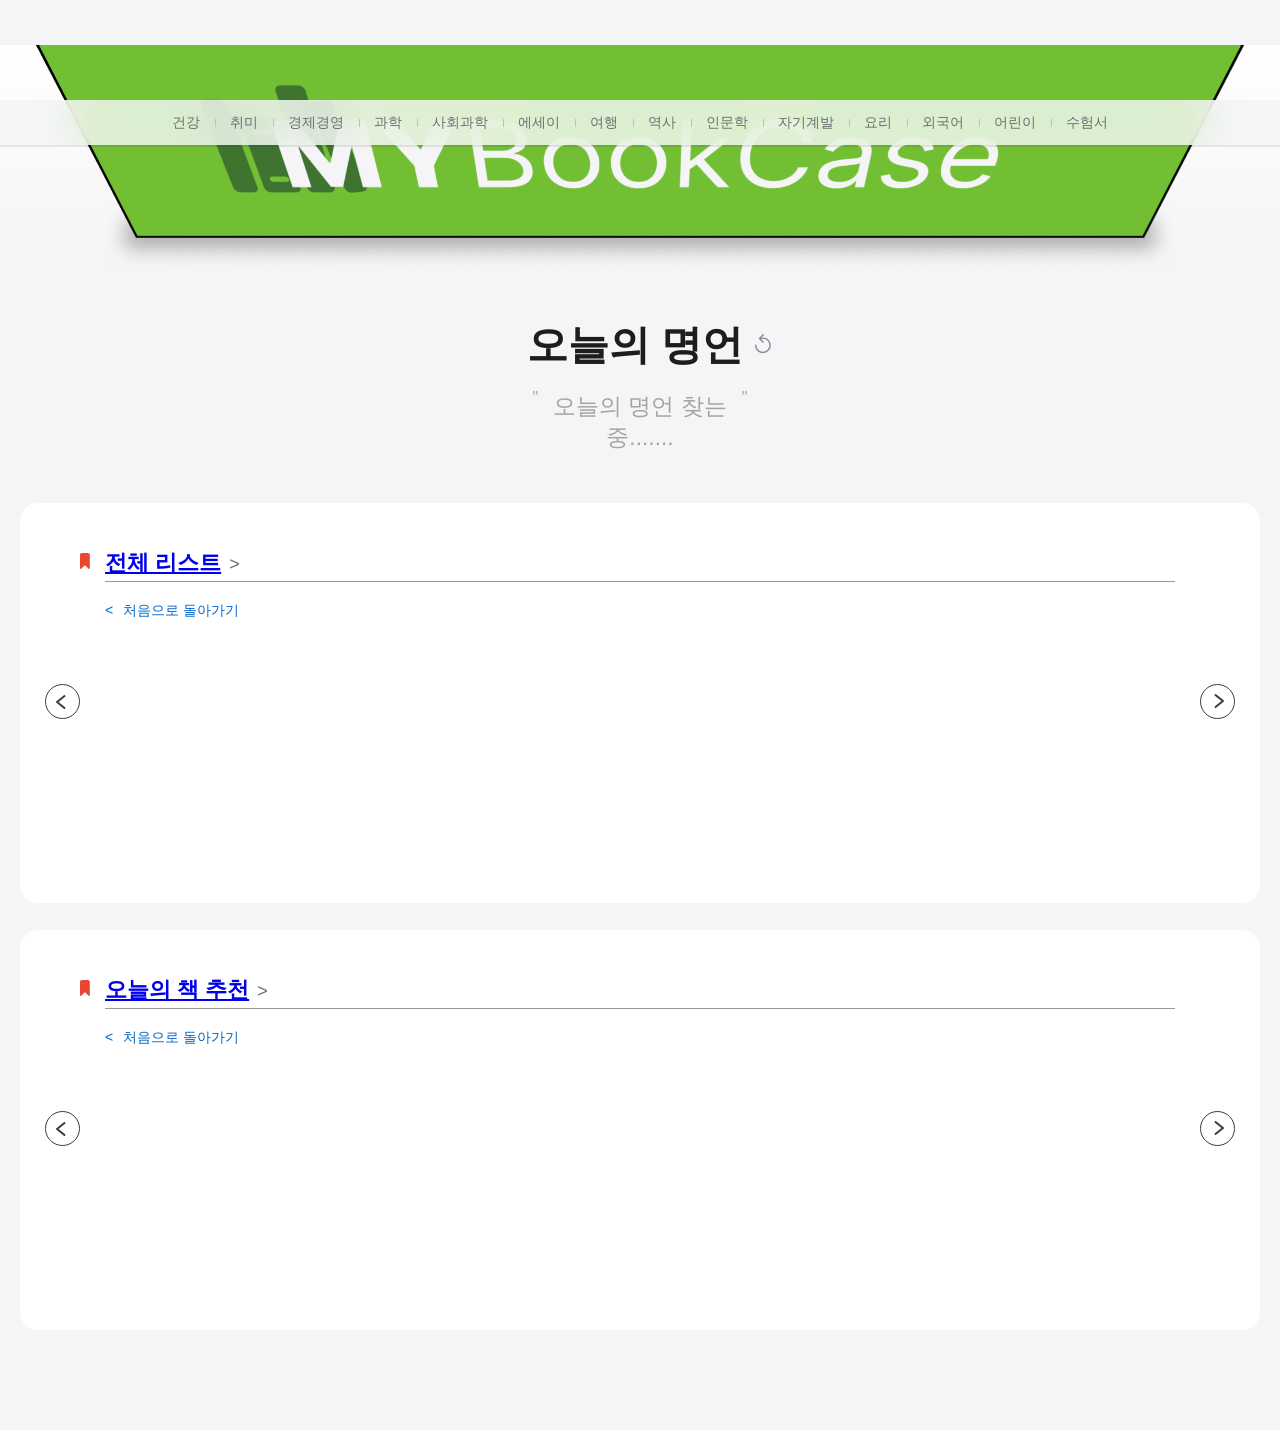
==== html/main.html @ ed0a53ba "first" ====
<!DOCTYPE html>
<html lang="en">
  <head>
    <meta charset="UTF-8" />
    <meta http-equiv="X-UA-Compatible" content="IE=edge" />
    <meta name="viewport" content="width=device-width, initial-scale=1.0" />
    <title>Document</title>
    <link rel="icon" href="../images/Popy.png" />
    <link rel="stylesheet" href="../css/main.css" />
  </head>
  <body>
    <main class="main">
      <!-- category -->
      <nav class="category">
        <ul class="category-list">
          <li class="category-item"><a href="https://www.nl.go.kr/NL/search/openApi/search.do?key=1fcc678ac940549cb24a61ded5ec9453a2924d7475da7cb94de1d5ad53ee8212&kwd=건강">건강</a></li>
          <li class="category-item"><a href="https://www.nl.go.kr/NL/search/openApi/search.do?key=1fcc678ac940549cb24a61ded5ec9453a2924d7475da7cb94de1d5ad53ee8212&kwd=취미">취미</a></li>
          <li class="category-item"><a href="https://www.nl.go.kr/NL/search/openApi/search.do?key=1fcc678ac940549cb24a61ded5ec9453a2924d7475da7cb94de1d5ad53ee8212&kwd=경제경영">경제경영</a></li>
          <li class="category-item"><a href="https://www.nl.go.kr/NL/search/openApi/search.do?key=1fcc678ac940549cb24a61ded5ec9453a2924d7475da7cb94de1d5ad53ee8212&kwd=과학">과학</a></li>
          <li class="category-item"><a href="https://www.nl.go.kr/NL/search/openApi/search.do?key=1fcc678ac940549cb24a61ded5ec9453a2924d7475da7cb94de1d5ad53ee8212&kwd=사회과학">사회과학</a></li>
          <li class="category-item"><a href="https://www.nl.go.kr/NL/search/openApi/search.do?key=1fcc678ac940549cb24a61ded5ec9453a2924d7475da7cb94de1d5ad53ee8212&kwd=에세이">에세이</a></li>
          <li class="category-item"><a href="https://www.nl.go.kr/NL/search/openApi/search.do?key=1fcc678ac940549cb24a61ded5ec9453a2924d7475da7cb94de1d5ad53ee8212&kwd=여행">여행</a></li>
          <li class="category-item"><a href="https://www.nl.go.kr/NL/search/openApi/search.do?key=1fcc678ac940549cb24a61ded5ec9453a2924d7475da7cb94de1d5ad53ee8212&kwd=역사">역사</a></li>
          <li class="category-item"><a href="https://www.nl.go.kr/NL/search/openApi/search.do?key=1fcc678ac940549cb24a61ded5ec9453a2924d7475da7cb94de1d5ad53ee8212&kwd=인문학">인문학</a></li>
          <li class="category-item"><a href="https://www.nl.go.kr/NL/search/openApi/search.do?key=1fcc678ac940549cb24a61ded5ec9453a2924d7475da7cb94de1d5ad53ee8212&kwd=자기계발">자기계발</a></li>
          <li class="category-item"><a href="https://www.nl.go.kr/NL/search/openApi/search.do?key=1fcc678ac940549cb24a61ded5ec9453a2924d7475da7cb94de1d5ad53ee8212&kwd=요리">요리</a></li>
          <li class="category-item"><a href="https://www.nl.go.kr/NL/search/openApi/search.do?key=1fcc678ac940549cb24a61ded5ec9453a2924d7475da7cb94de1d5ad53ee8212&kwd=외국어">외국어</a></li>
          <li class="category-item"><a href="https://www.nl.go.kr/NL/search/openApi/search.do?key=1fcc678ac940549cb24a61ded5ec9453a2924d7475da7cb94de1d5ad53ee8212&kwd=어린이">어린이</a></li>
          <li class="category-item"><a href="https://www.nl.go.kr/NL/search/openApi/search.do?key=1fcc678ac940549cb24a61ded5ec9453a2924d7475da7cb94de1d5ad53ee8212&kwd=수험서">수험서</a></li>
        </ul>
      </nav>
      <!-- intro -->
      <section class="intro">
        <div class="intro-img-box">
          <img class="intro-img" src="../images/intro.png" alt="" />
        </div>
      </section>

      <!-- quote-randomizer -->
      <div class="quote-randomizer">
        <div class="quote-title-box">
          <h4 class="quote-title">오늘의 명언</h4>
          <button class="quote-bt">
            <img src="../images/re-bt.svg" alt="명언 재실행 버튼" />
          </button>
        </div>
        <p class="quote-randomizer-phrase">오늘의 명언 찾는중.......</p>
      </div>
      <!-- booklist -->
      <section class="booklist">
        <article class="booklist-article">
          <div class="booklist-bts">
            <button class="booklist-bt booklist-bt-left" id="left">
              <img src="../images/arrow-left.svg" alt="left-bt" />
            </button>
            <button class="booklist-bt booklist-bt-right" id="right">
              <img src="../images/arrow-right.svg" alt="right-bt" />
            </button>
          </div>
          <img
            class="bookmark-icon"
            src="../images/icon1.svg"
            alt="bookmark-icon"
          />
          <header class="booklist-header">
            <h2 class="booklist-headline"><a href="html/list.html">전체 리스트</a></h2>
          </header>
          <div class="booklist-list">
            <ul class="booklist-slider booklist-sliderAll booklist-all"></ul>
            <!--  -->
            <!-- <li class="booklist-item">
              <div class="booklist-img-box">
                <img class="booklist-img" src="" alt="책 표지" />
                <span class="booklist-sub-title">ddd</span>
              </div>
              <h3 class="booklist-title">조선의 만난 아이슈타인</h3>
              <span class="booklist-author">지은이 : 민태기 지음</span>
            </li> -->
            <!--  -->
          </div>
          <button class="booklist-first" id="all-booklist">
            <span>처음으로 돌아가기</span>
          </button>
        </article>
        <!-- 오늘의 책 추천 -->
        <article class="booklist-article">
          <div class="booklist-bts">
            <button class="booklist-bt booklist-bt-left" id="tleft">
              <img src="../images/arrow-left.svg" alt="left-bt" />
            </button>
            <button class="booklist-bt booklist-bt-right" id="tright">
              <img src="../images/arrow-right.svg" alt="right-bt" />
            </button>
          </div>
          <img
            class="bookmark-icon"
            src="../images/icon1.svg"
            alt="bookmark-icon"
          />
          <header class="booklist-header">
            <h2 class="booklist-headline"><a href="html/wishlist.html">오늘의 책 추천</a></h2>
          </header>
          <div class="booklist-list">
            <ul
              class="booklist-slider booklist-sliderToday booklist-today"
            ></ul>
            <!--  -->
            <!-- <li class="booklist-item">
              <div class="booklist-img-box">
                <img class="booklist-img" src="" alt="책 표지" />
                <span class="booklist-sub-title">ddd</span>
              </div>
              <h3 class="booklist-title">조선의 만난 아이슈타인</h3>
              <span class="booklist-author">지은이 : 민태기 지음</span>
            </li> -->
            <!--  -->
          </div>
          <button class="booklist-first" id="td-booklist">
            <span>처음으로 돌아가기</span>
          </button>
        </article>
      </section>
    </main>
    <script src="../js/main.js"></script>
  </body>
</html>
---- css/main.css ----
* {
  margin: 0;
  padding: 0;
  list-style-type: none;
  font-family: Arial, Helvetica, sans-serif;
}

.main {
  width: 100vw;
  background-color: #f5f5f7;
  padding-bottom: 100px;
}

/* category */
.category {
  height: 45px;
  width: 100vw;
  background-color: #f5f5f7d6;
  backdrop-filter: blur(20px) saturate(1.8);
  -webkit-backdrop-filter: blur(20px) saturate(1.8);
  box-shadow: 0 2px 0 #00000016;
  position: sticky;
  top: 100px;
  z-index: 100;
}

.category-list {
  max-width: 1325px;

  margin: auto;
  height: 100%;
  display: flex;
  justify-content: center;
  width: fit-content;
  align-items: center;
}

/* sojin 추가부분 */
.category-item a {
  text-decoration: none;
  color: #6e6e73;
}

.category-item a:hover {
  color: #1d1d1f;
}

.category-item {
  padding: 0 15px;
  cursor: pointer;
  position: relative;
  font-size: 14px;
  color: #6e6e73;
  transition: color 0.3s ease;
}

.category-item:nth-child(n + 2)::before {
  content: "";
  position: absolute;
  width: 1px;
  height: 8px;
  background-color: #bfbfbf;
  inset: 0;
  right: auto;
  margin: auto;
}

.category-item:hover {
  text-decoration: underline;
  color: #1d1d1f;
}

/* qoute-randomizer */
.quote-randomizer {
  width: fit-content;
  margin: auto;
  margin-top: 50px;
  margin-bottom: 120px;
  display: flex;
  flex-direction: column;
  align-items: center;
}

.quote-title-box {
  display: flex;
  width: fit-content;
  position: relative;
}

.quote-title {
  font-size: 40px;
  color: #4b4b4b;
  margin-right: 10px;
  font-weight: 900;
  color: #1d1d1f;
  margin-bottom: 10px;
}

.quote-bt {
  background: none;
  border: none;
  cursor: pointer;
  transition: transform 0.3s ease;
  display: grid;
  place-items: center;
  position: absolute;
  top: 0;
  bottom: 12px;
  right: -18px;
  margin: auto;
  height: 20px;
}

.quote-bt img {
  width: 16px;
}

.quote-bt:hover {
  transform: rotate(180deg);
}

.quote-bt:active {
  opacity: 0.8;
}

.quote-randomizer-phrase {
  text-align: center;
  margin-top: 8px;
  color: #a4a4a4;
  font-size: 22px;
  position: relative;
}

.quote-randomizer-phrase::after {
  content: '"';
  position: absolute;
  top: -2px;
  right: -12px;
  font-size: 16px;
}

.quote-randomizer-phrase::before {
  content: '"';
  position: absolute;
  top: -2px;
  left: -12px;
  font-size: 16px;
}

/*  booklist */
.booklist {
  max-width: 1325px;
  width: 100%;
  gap: 27px;
  display: flex;
  flex-direction: column;
  margin: auto;
}

.booklist-article {
  width: 100%;
  background-color: #fff;
  border-radius: 18px;
  padding: 45px 85px;
  box-sizing: border-box;
  position: relative;
  min-height: 400px;
  transition: all 0.3s ease;
}

.booklist-header {
  border-bottom: 1px solid #999;
}

.booklist-headline {
  font-size: 22px;
  color: #6e6e73;
  cursor: pointer;
  margin-bottom: 3px;
  width: fit-content;
  transition: all 0.3s ease;
}

.booklist-headline:hover {
  color: #1d1d1f;
}

.booklist-headline::after {
  content: ">";
  font-weight: normal;
  margin-left: 8px;
  text-decoration: none;
  transition: margin 0.3s ease;
  font-size: 18px;
}

.booklist-headline:hover::after {
  margin-left: 10px;
}

.booklist-list {
  width: calc(1325px - (85px * 2));
  overflow: hidden;
  transition: all 0.3s ease;
}

.booklist-slider {
  width: fit-content;
  height: 100%;
  display: flex;
  gap: 77px;
  transition: all 0.5s cubic-bezier(0.15, 0, 0.2, 1);
}

.booklist-item {
  width: 170px;
  cursor: pointer;
}

.booklist-img-box {
  width: 100%;
  height: 270px;
  display: flex;
  align-items: end;
  margin-bottom: 10px;
  margin-top: 10px;
  position: relative;
}

.booklist-sub-title {
  font-size: 18px;
  font-weight: bold;
  position: absolute;
  inset: 0;
  bottom: auto;
  top: 50px;
  margin: auto;
  color: #cfc0b0;
  width: 130px;
  height: fit-content;
  text-align: center;
  box-sizing: border-box;
  opacity: 0.9;
  /* white-space: normal;
  word-break: keep-all; */
}

.booklist-sub-author {
  font-size: 16px;
  position: absolute;
  inset: 0;
  top: auto;
  bottom: 22px;
  margin: auto;
  color: #56565b;
  width: fit-content;
  height: fit-content;
  text-align: center;
  padding: 0 25px;
  box-sizing: border-box;
}

.booklist-img {
  width: 100%;
  transition: all 0.3s ease;
  border-radius: 3px;
  box-shadow: 2px 4px 12px rgba(0, 0, 0, 0.1);
}

.booklist-item:hover .booklist-img {
  box-shadow: 2px 4px 12px rgba(0, 0, 0, 0.2);
  transform: scale(1.02);
}

.booklist-title {
  font-size: 16px;
  color: #1d1d1f;
  margin-bottom: 2px;
  font-weight: normal;
}

.booklist-author {
  font-size: 13px;
  color: #6e6e73;
}

.bookmark-icon {
  position: absolute;
  left: 60px;
  top: 50px;
}

.booklist-bts {
  width: calc(100% - 50px);
  margin: auto;
  position: absolute;
  /* background-color: red; */
  inset: 0;
  margin: auto;
  height: fit-content;
  display: flex;
  justify-content: space-between;
}

.booklist-bt {
  background: none;
  border: none;
  cursor: pointer;
  position: relative;
  z-index: 99;
  transition: transform 0.3s ease;
}

.booklist-bt:hover {
  /* opacity: 0.8; */
  transform: scale(0.9);
}

.booklist-bt:active {
  opacity: 0.8;
}

.booklist-first {
  color: #0066cc;
  background: none;
  border: none;
  font-size: 14px;
  cursor: pointer;
  margin-top: 20px;
}

.booklist-first::before {
  content: "<";
  margin-right: 6px;
}

.booklist-first:active {
  opacity: 0.8;
}

.booklist-first:hover span {
  text-decoration: underline;
}

/* intro */
.intro {
  height: 250px;
  /* perspective: 2000px; */
  background: linear-gradient(to bottom, #ffffff, #00000000);
  /* background-color: orange; */
}

.intro-img-box {
  margin: auto;
  width: fit-content;
  animation-name: intro;
  animation-duration: 2s;
  animation-iteration-count: 1;
  animation-fill-mode: forwards;
}

.intro-img {
  max-width: 1400px;
  width: 100%;
}

@keyframes intro {
  0% {
    transform: translate3d(0, -220px, 30px) scale(1);
  }

  100% {
    transform: translate3d(0, 0px, 30px) scale(1);
  }
}

@media screen and (max-width: 1325px) {
  .booklist {
    padding: 0 20px;
    box-sizing: border-box;
  }

  .booklist-list {
    width: 100%;
  }
  .quote-title {
    font-size: calc(18px + 1.8vw);
  }
  .quote-randomizer {
    margin-bottom: 50px;
    margin-top: 5vw;
  }
  .quote-randomizer-phrase {
    font-size: calc(10px + 1vw);
    width: calc(100% - 50px);
  }
  .intro {
    height: calc(80px + 10vw);
  }
}
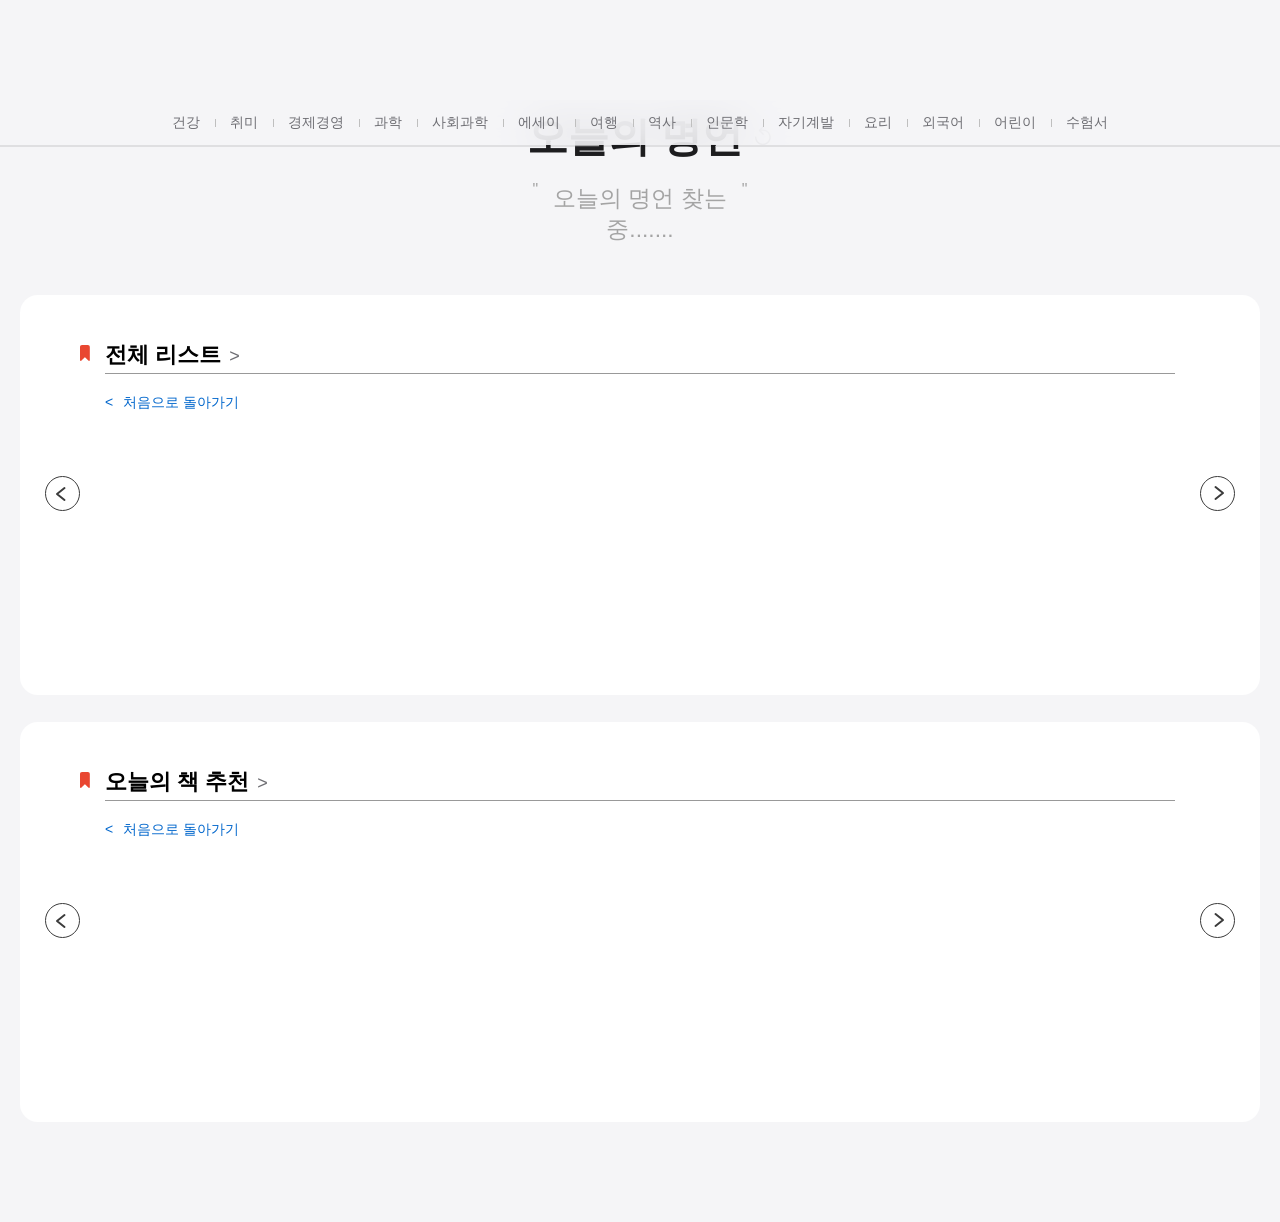
==== commit 6a513922: "main, css 수정" ====
--- a/html/main.html
+++ b/html/main.html
@@ -30,11 +30,11 @@
         </ul>
       </nav>
       <!-- intro -->
-      <section class="intro">
+      <!-- <section class="intro">
         <div class="intro-img-box">
           <img class="intro-img" src="../images/intro.png" alt="" />
         </div>
-      </section>
+      </section> -->
 
       <!-- quote-randomizer -->
       <div class="quote-randomizer">
--- a/css/main.css
+++ b/css/main.css
@@ -74,7 +74,7 @@
 .quote-randomizer {
   width: fit-content;
   margin: auto;
-  margin-top: 50px;
+  margin-top: 100px;
   margin-bottom: 120px;
   display: flex;
   flex-direction: column;
@@ -179,6 +179,10 @@
   margin-bottom: 3px;
   width: fit-content;
   transition: all 0.3s ease;
+}
+.booklist-headline a{
+  text-decoration: none;
+  color: black;
 }
 
 .booklist-headline:hover {
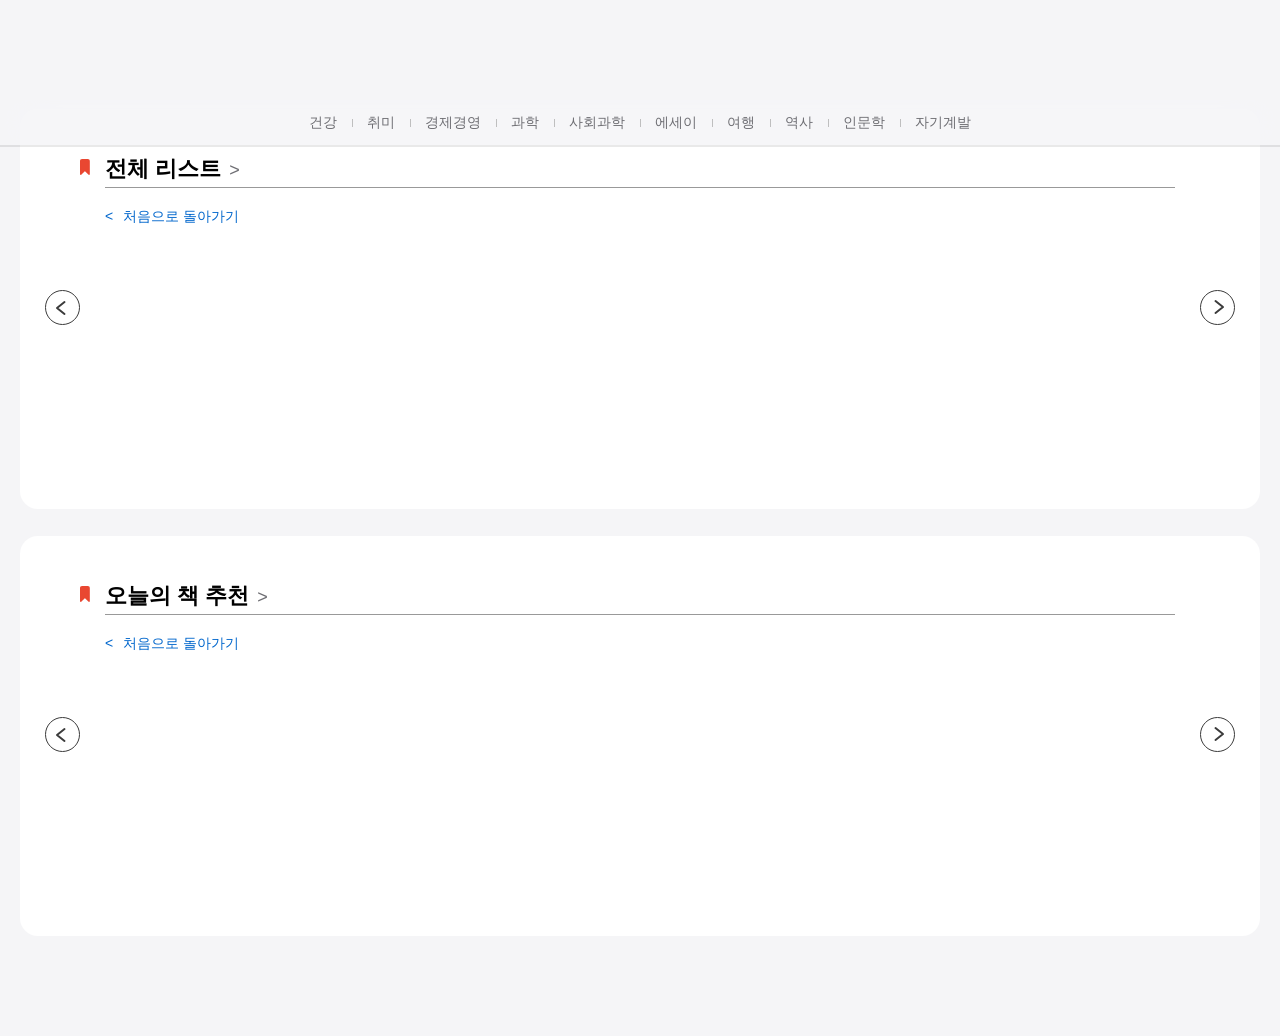
==== commit 63e88077: "mobile category" ====
--- a/html/main.html
+++ b/html/main.html
@@ -13,20 +13,16 @@
       <!-- category -->
       <nav class="category">
         <ul class="category-list">
-          <li class="category-item"><a href="https://www.nl.go.kr/NL/search/openApi/search.do?key=1fcc678ac940549cb24a61ded5ec9453a2924d7475da7cb94de1d5ad53ee8212&kwd=건강">건강</a></li>
-          <li class="category-item"><a href="https://www.nl.go.kr/NL/search/openApi/search.do?key=1fcc678ac940549cb24a61ded5ec9453a2924d7475da7cb94de1d5ad53ee8212&kwd=취미">취미</a></li>
-          <li class="category-item"><a href="https://www.nl.go.kr/NL/search/openApi/search.do?key=1fcc678ac940549cb24a61ded5ec9453a2924d7475da7cb94de1d5ad53ee8212&kwd=경제경영">경제경영</a></li>
-          <li class="category-item"><a href="https://www.nl.go.kr/NL/search/openApi/search.do?key=1fcc678ac940549cb24a61ded5ec9453a2924d7475da7cb94de1d5ad53ee8212&kwd=과학">과학</a></li>
-          <li class="category-item"><a href="https://www.nl.go.kr/NL/search/openApi/search.do?key=1fcc678ac940549cb24a61ded5ec9453a2924d7475da7cb94de1d5ad53ee8212&kwd=사회과학">사회과학</a></li>
-          <li class="category-item"><a href="https://www.nl.go.kr/NL/search/openApi/search.do?key=1fcc678ac940549cb24a61ded5ec9453a2924d7475da7cb94de1d5ad53ee8212&kwd=에세이">에세이</a></li>
-          <li class="category-item"><a href="https://www.nl.go.kr/NL/search/openApi/search.do?key=1fcc678ac940549cb24a61ded5ec9453a2924d7475da7cb94de1d5ad53ee8212&kwd=여행">여행</a></li>
-          <li class="category-item"><a href="https://www.nl.go.kr/NL/search/openApi/search.do?key=1fcc678ac940549cb24a61ded5ec9453a2924d7475da7cb94de1d5ad53ee8212&kwd=역사">역사</a></li>
-          <li class="category-item"><a href="https://www.nl.go.kr/NL/search/openApi/search.do?key=1fcc678ac940549cb24a61ded5ec9453a2924d7475da7cb94de1d5ad53ee8212&kwd=인문학">인문학</a></li>
-          <li class="category-item"><a href="https://www.nl.go.kr/NL/search/openApi/search.do?key=1fcc678ac940549cb24a61ded5ec9453a2924d7475da7cb94de1d5ad53ee8212&kwd=자기계발">자기계발</a></li>
-          <li class="category-item"><a href="https://www.nl.go.kr/NL/search/openApi/search.do?key=1fcc678ac940549cb24a61ded5ec9453a2924d7475da7cb94de1d5ad53ee8212&kwd=요리">요리</a></li>
-          <li class="category-item"><a href="https://www.nl.go.kr/NL/search/openApi/search.do?key=1fcc678ac940549cb24a61ded5ec9453a2924d7475da7cb94de1d5ad53ee8212&kwd=외국어">외국어</a></li>
-          <li class="category-item"><a href="https://www.nl.go.kr/NL/search/openApi/search.do?key=1fcc678ac940549cb24a61ded5ec9453a2924d7475da7cb94de1d5ad53ee8212&kwd=어린이">어린이</a></li>
-          <li class="category-item"><a href="https://www.nl.go.kr/NL/search/openApi/search.do?key=1fcc678ac940549cb24a61ded5ec9453a2924d7475da7cb94de1d5ad53ee8212&kwd=수험서">수험서</a></li>
+          <li class="category-item">건강</a></li>
+          <li class="category-item">취미</a></li>
+          <li class="category-item">경제경영</a></li>
+          <li class="category-item">과학</a></li>
+          <li class="category-item">사회과학</a></li>
+          <li class="category-item">에세이</a></li>
+          <li class="category-item">여행</a></li>
+          <li class="category-item">역사</a></li>
+          <li class="category-item">인문학</a></li>
+          <li class="category-item">자기계발</a></li>          
         </ul>
       </nav>
       <!-- intro -->
@@ -37,17 +33,17 @@
       </section> -->
 
       <!-- quote-randomizer -->
-      <div class="quote-randomizer">
-        <div class="quote-title-box">
+      <!-- <div class="quote-randomizer">
+        <div class="quote-title-box" style="padding-top: 15%;">
           <h4 class="quote-title">오늘의 명언</h4>
           <button class="quote-bt">
             <img src="../images/re-bt.svg" alt="명언 재실행 버튼" />
           </button>
         </div>
         <p class="quote-randomizer-phrase">오늘의 명언 찾는중.......</p>
-      </div>
+      </div> -->
       <!-- booklist -->
-      <section class="booklist">
+      <section class="booklist" style="padding-top: 5%;">
         <article class="booklist-article">
           <div class="booklist-bts">
             <button class="booklist-bt booklist-bt-left" id="left">
--- a/css/main.css
+++ b/css/main.css
@@ -30,9 +30,13 @@
   margin: auto;
   height: 100%;
   display: flex;
+  flex-wrap: wrap;
   justify-content: center;
   width: fit-content;
   align-items: center;
+}
+@media screen and (max-width:600px) {
+  .category{padding: 10px 0;}  
 }
 
 /* sojin 추가부분 */
